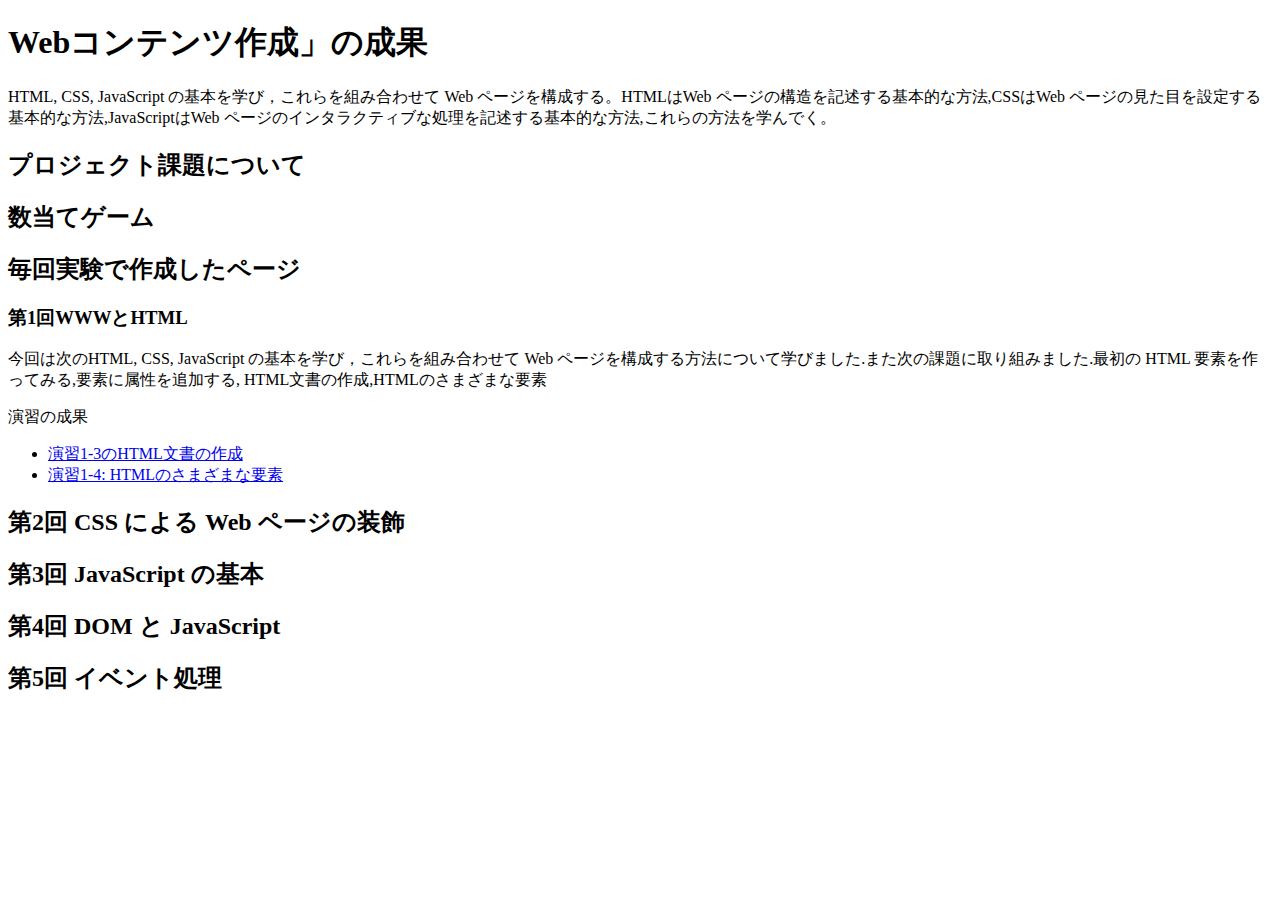
==== index.html @ 5756855f "課題" ====
<!DOCTYPE html>
<html>
  <head>
    <meta charset="utf-8">
    <title>My test page</title>
  </head>
  <body>
    <h1>Webコンテンツ作成」の成果</h1>
    <p>HTML, CSS, JavaScript の基本を学び，これらを組み合わせて Web ページを構成する。HTMLはWeb ページの構造を記述する基本的な方法,CSSはWeb ページの見た目を設定する基本的な方法,JavaScriptはWeb ページのインタラクティブな処理を記述する基本的な方法,これらの方法を学んでく。
    </p>
    <h2>プロジェクト課題について</h2>
    <h2>数当てゲーム</h2>
    <h2>毎回実験で作成したページ</h2>
    <h3>第1回WWWとHTML</h3>
    <p>今回は次のHTML, CSS, JavaScript の基本を学び，これらを組み合わせて Web ページを構成する方法について学びました.また次の課題に取り組みました.最初の HTML 要素を作ってみる,要素に属性を追加する, HTML文書の作成,HTMLのさまざまな要素 </p>
    <p>演習の成果</p>
    <ul>
			<li> <a href ="practice-html/structure.html"
				title ="演習1-3のHTML文書の作成" 
				target="_blank">演習1-3のHTML文書の作成 </a> </li>
			 <li> <a href = "practice-html/elements.html"
			    title = "演習1-4: HTMLのさまざまな要素"
				target = "_blank">演習1-4: HTMLのさまざまな要素 </a></li>
    </ul>    
    <h2>第2回 CSS による Web ページの装飾</h2>
    <h2>第3回 JavaScript の基本</h2>
    <h2>第4回 DOM と JavaScript</h2>
    <h2>第5回 イベント処理</h2>
  </body>
</html>
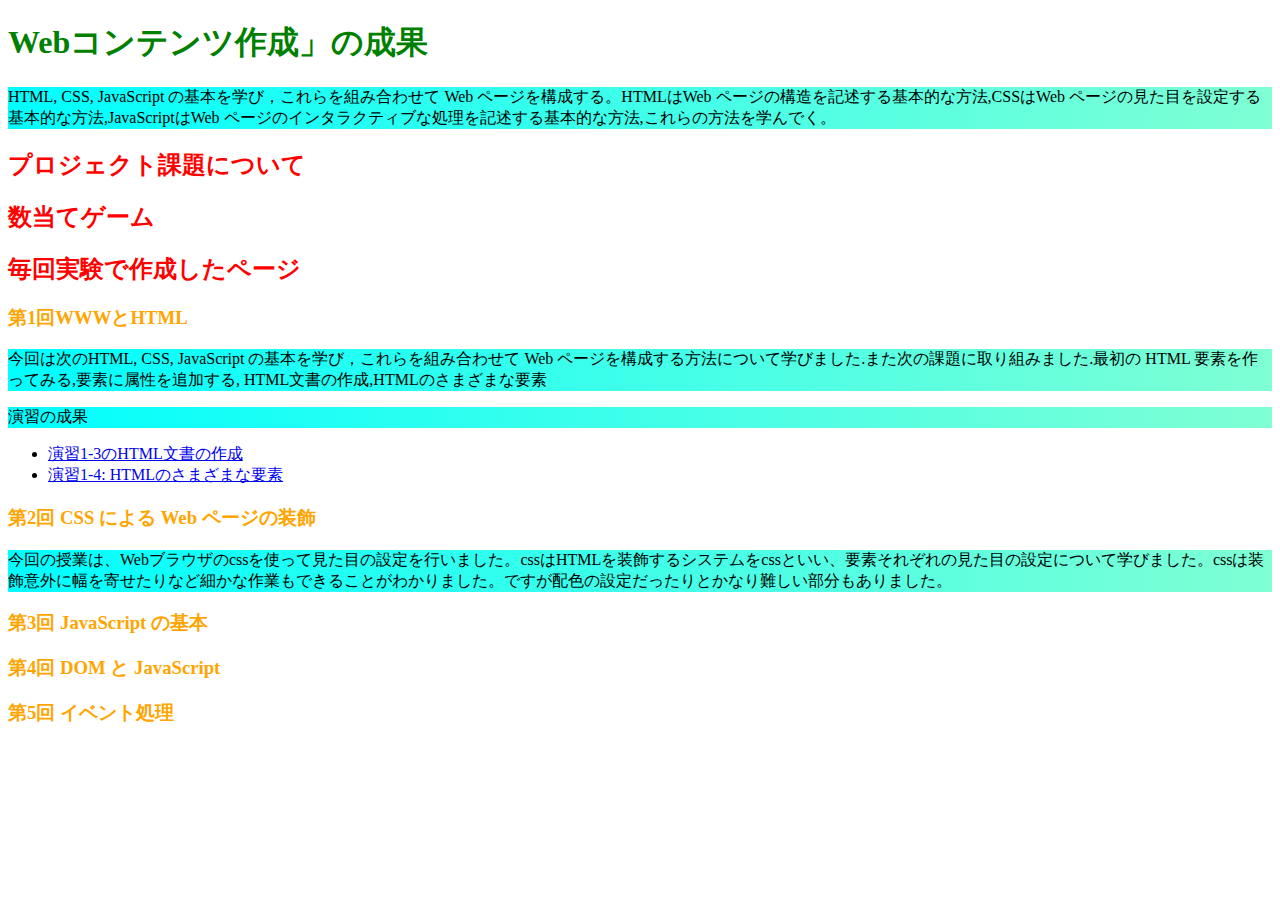
==== commit b9a282a3: "課題" ====
--- a/index.html
+++ b/index.html
@@ -3,6 +3,7 @@
   <head>
     <meta charset="utf-8">
     <title>My test page</title>
+    <link rel="stylesheet" href="index.html.css">
   </head>
   <body>
     <h1>Webコンテンツ作成」の成果</h1>
@@ -22,9 +23,10 @@
 			    title = "演習1-4: HTMLのさまざまな要素"
 				target = "_blank">演習1-4: HTMLのさまざまな要素 </a></li>
     </ul>    
-    <h2>第2回 CSS による Web ページの装飾</h2>
-    <h2>第3回 JavaScript の基本</h2>
-    <h2>第4回 DOM と JavaScript</h2>
-    <h2>第5回 イベント処理</h2>
+    <h3>第2回 CSS による Web ページの装飾</h3>
+    <p>今回の授業は、Webブラウザのcssを使って見た目の設定を行いました。cssはHTMLを装飾するシステムをcssといい、要素それぞれの見た目の設定について学びました。cssは装飾意外に幅を寄せたりなど細かな作業もできることがわかりました。ですが配色の設定だったりとかなり難しい部分もありました。<p>
+    <h3>第3回 JavaScript の基本</h3>
+    <h3>第4回 DOM と JavaScript</h3>
+    <h3>第5回 イベント処理</h3>
   </body>
 </html>--- a/index.html.css
+++ b/index.html.css
@@ -0,0 +1,12 @@
+h1{
+    color:green;
+}
+h2{
+    color:red;
+}
+h3{
+     color:orange;
+}
+p{
+    background: linear-gradient(to right,aqua,aquamarine);
+}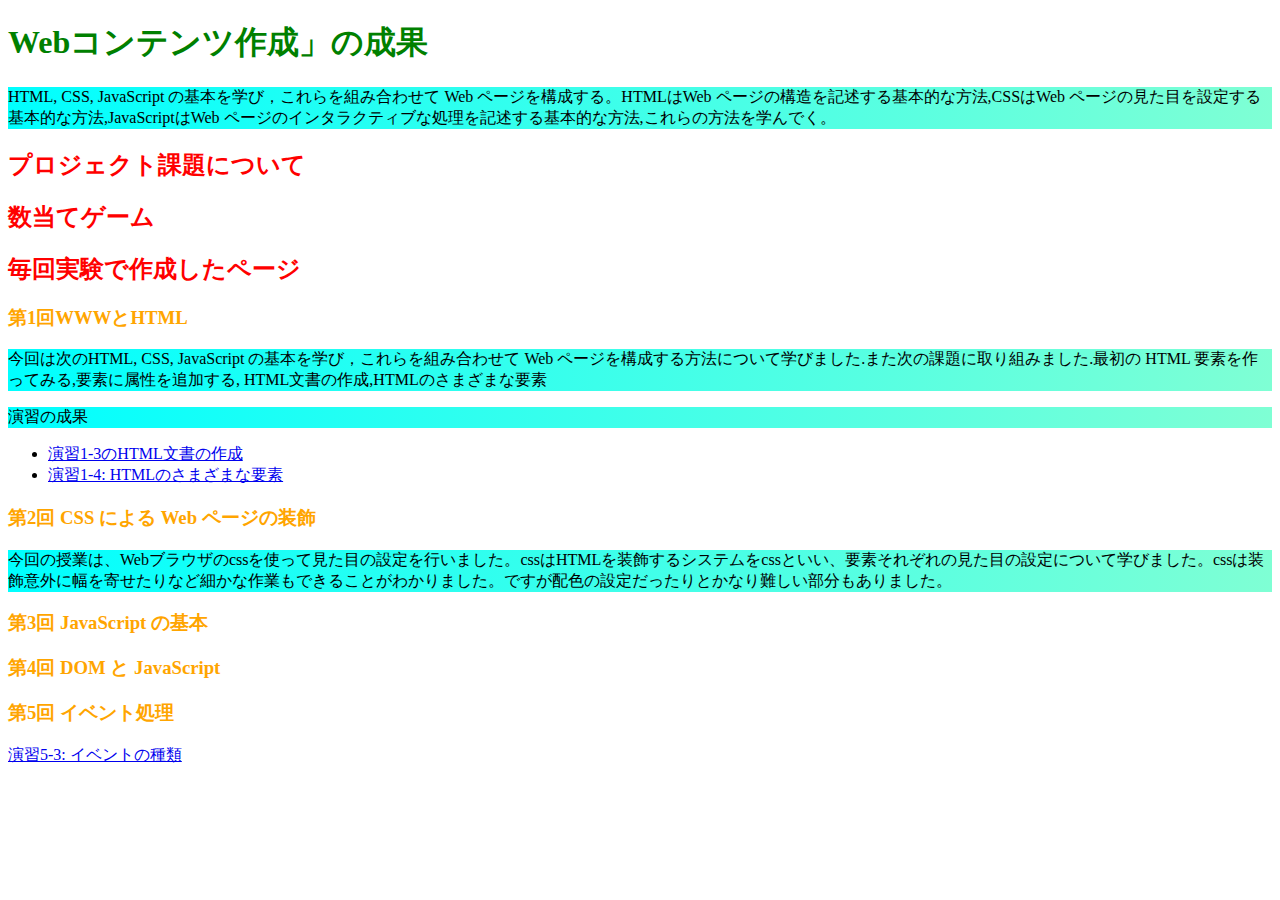
==== commit 2c8c916a: "07_06" ====
--- a/index.html
+++ b/index.html
@@ -28,5 +28,8 @@
     <h3>第3回 JavaScript の基本</h3>
     <h3>第4回 DOM と JavaScript</h3>
     <h3>第5回 イベント処理</h3>
+    <li> <a href = "practice-event/event-list.html"
+      title = "演習5-3: イベントの種類"
+      target = "_blank">演習5-3: イベントの種類 </a></li>
   </body>
 </html>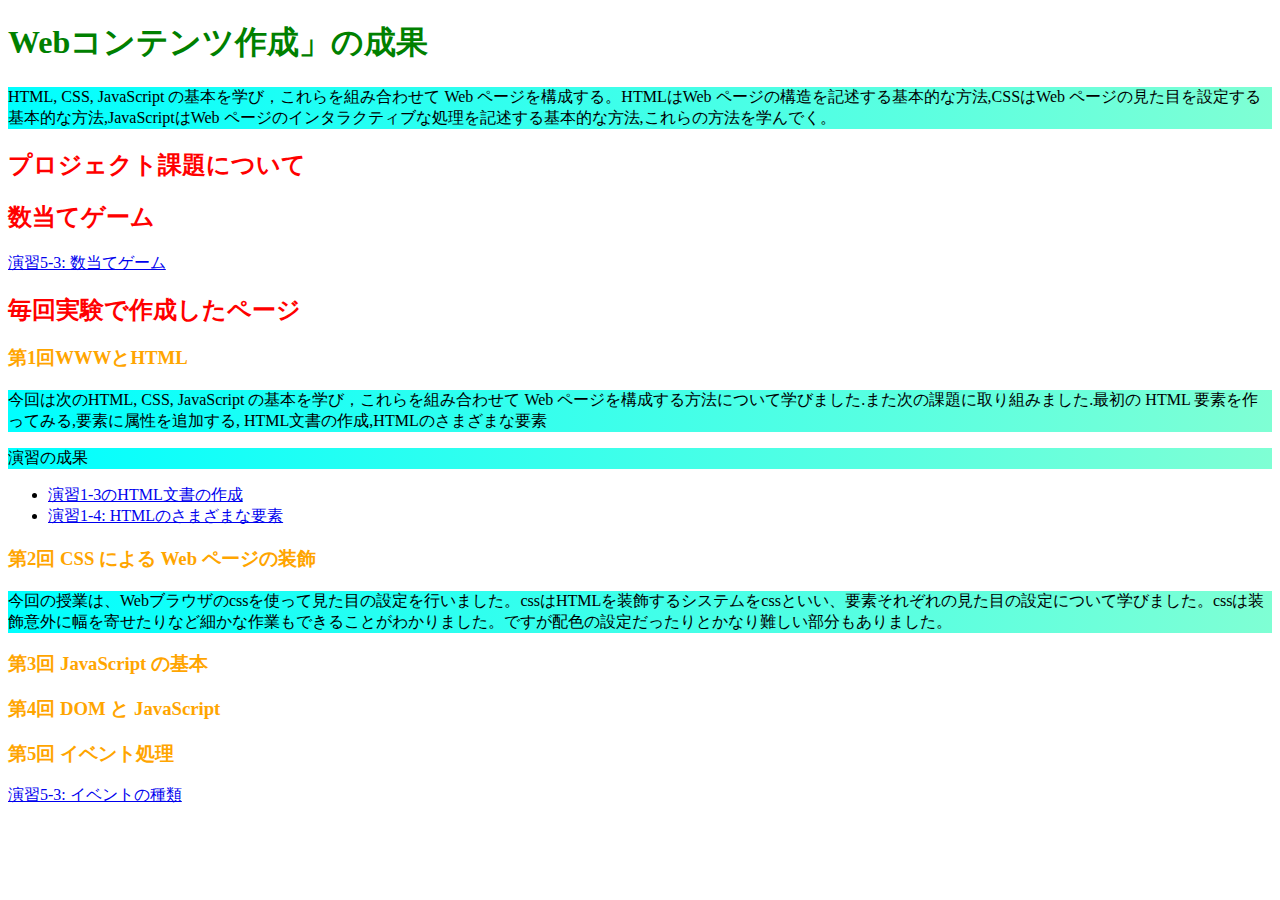
==== commit 61839a76: "index" ====
--- a/index.html
+++ b/index.html
@@ -11,6 +11,9 @@
     </p>
     <h2>プロジェクト課題について</h2>
     <h2>数当てゲーム</h2>
+    <li> <a href = "practice-event/event-list.html"
+      title = "数当てゲーム: 数当てゲーム"
+      target = "_blank">演習5-3: 数当てゲーム </a></li>
     <h2>毎回実験で作成したページ</h2>
     <h3>第1回WWWとHTML</h3>
     <p>今回は次のHTML, CSS, JavaScript の基本を学び，これらを組み合わせて Web ページを構成する方法について学びました.また次の課題に取り組みました.最初の HTML 要素を作ってみる,要素に属性を追加する, HTML文書の作成,HTMLのさまざまな要素 </p>
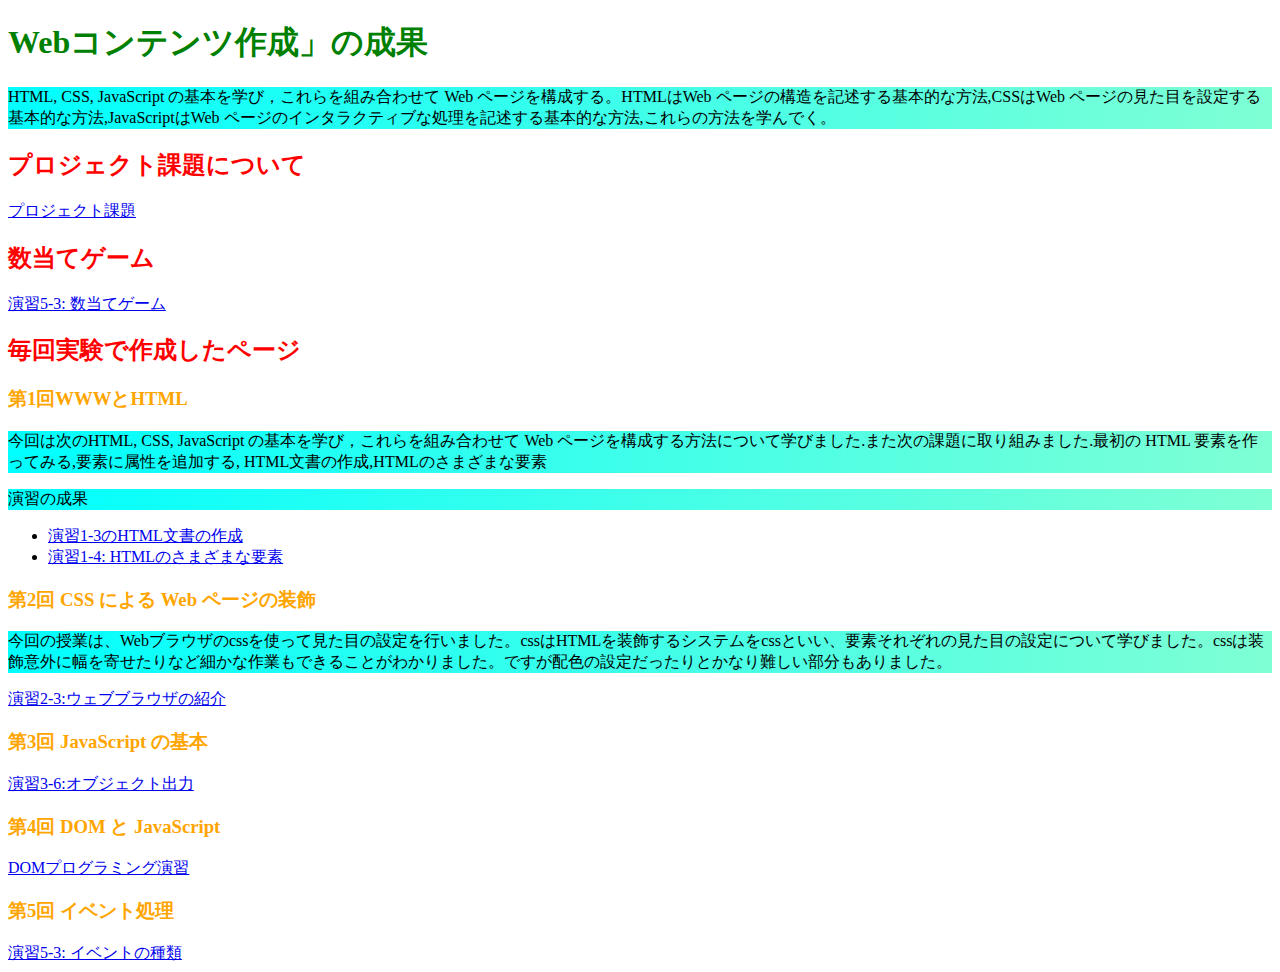
==== commit d8b9b4da: "0726" ====
--- a/index.html
+++ b/index.html
@@ -10,8 +10,11 @@
     <p>HTML, CSS, JavaScript の基本を学び，これらを組み合わせて Web ページを構成する。HTMLはWeb ページの構造を記述する基本的な方法,CSSはWeb ページの見た目を設定する基本的な方法,JavaScriptはWeb ページのインタラクティブな処理を記述する基本的な方法,これらの方法を学んでく。
     </p>
     <h2>プロジェクト課題について</h2>
+    <li> <a href = "practice-kadai/project.html"
+      title = "天気"
+      target = "_blank">プロジェクト課題</a></li>
     <h2>数当てゲーム</h2>
-    <li> <a href = "practice-event/event-list.html"
+    <li> <a href = "practice-kadai/kazuate.html"
       title = "数当てゲーム: 数当てゲーム"
       target = "_blank">演習5-3: 数当てゲーム </a></li>
     <h2>毎回実験で作成したページ</h2>
@@ -19,17 +22,28 @@
     <p>今回は次のHTML, CSS, JavaScript の基本を学び，これらを組み合わせて Web ページを構成する方法について学びました.また次の課題に取り組みました.最初の HTML 要素を作ってみる,要素に属性を追加する, HTML文書の作成,HTMLのさまざまな要素 </p>
     <p>演習の成果</p>
     <ul>
-			<li> <a href ="practice-html/structure.html"
-				title ="演習1-3のHTML文書の作成" 
-				target="_blank">演習1-3のHTML文書の作成 </a> </li>
-			 <li> <a href = "practice-html/elements.html"
-			    title = "演習1-4: HTMLのさまざまな要素"
-				target = "_blank">演習1-4: HTMLのさまざまな要素 </a></li>
+		<li> <a href ="practice-html/structure.html"
+			title ="演習1-3のHTML文書の作成" 
+			target="_blank">演習1-3のHTML文書の作成 </a> </li>
+		<li> <a href = "practice-html/elements.html"
+			title = "演習1-4: HTMLのさまざまな要素"
+			target = "_blank">演習1-4: HTMLのさまざまな要素 </a></li>
     </ul>    
     <h3>第2回 CSS による Web ページの装飾</h3>
     <p>今回の授業は、Webブラウザのcssを使って見た目の設定を行いました。cssはHTMLを装飾するシステムをcssといい、要素それぞれの見た目の設定について学びました。cssは装飾意外に幅を寄せたりなど細かな作業もできることがわかりました。ですが配色の設定だったりとかなり難しい部分もありました。<p>
+      <li> <a href = "practice-css/browser-intro.html"
+        title = "2-3"
+        target = "_blank">演習2-3:ウェブブラウザの紹介</a></li>
     <h3>第3回 JavaScript の基本</h3>
+    <li> <a href = "practice-js/obj-practice.html"
+      title = "2-3"
+      target = "_blank">演習3-6:オブジェクト出力</a></li>
+
     <h3>第4回 DOM と JavaScript</h3>
+    <li> <a href = "practice-dom/dom-exercise.html"
+      title = "DOM"
+      target = "_blank">DOMプログラミング演習</a></li>
+    
     <h3>第5回 イベント処理</h3>
     <li> <a href = "practice-event/event-list.html"
       title = "演習5-3: イベントの種類"
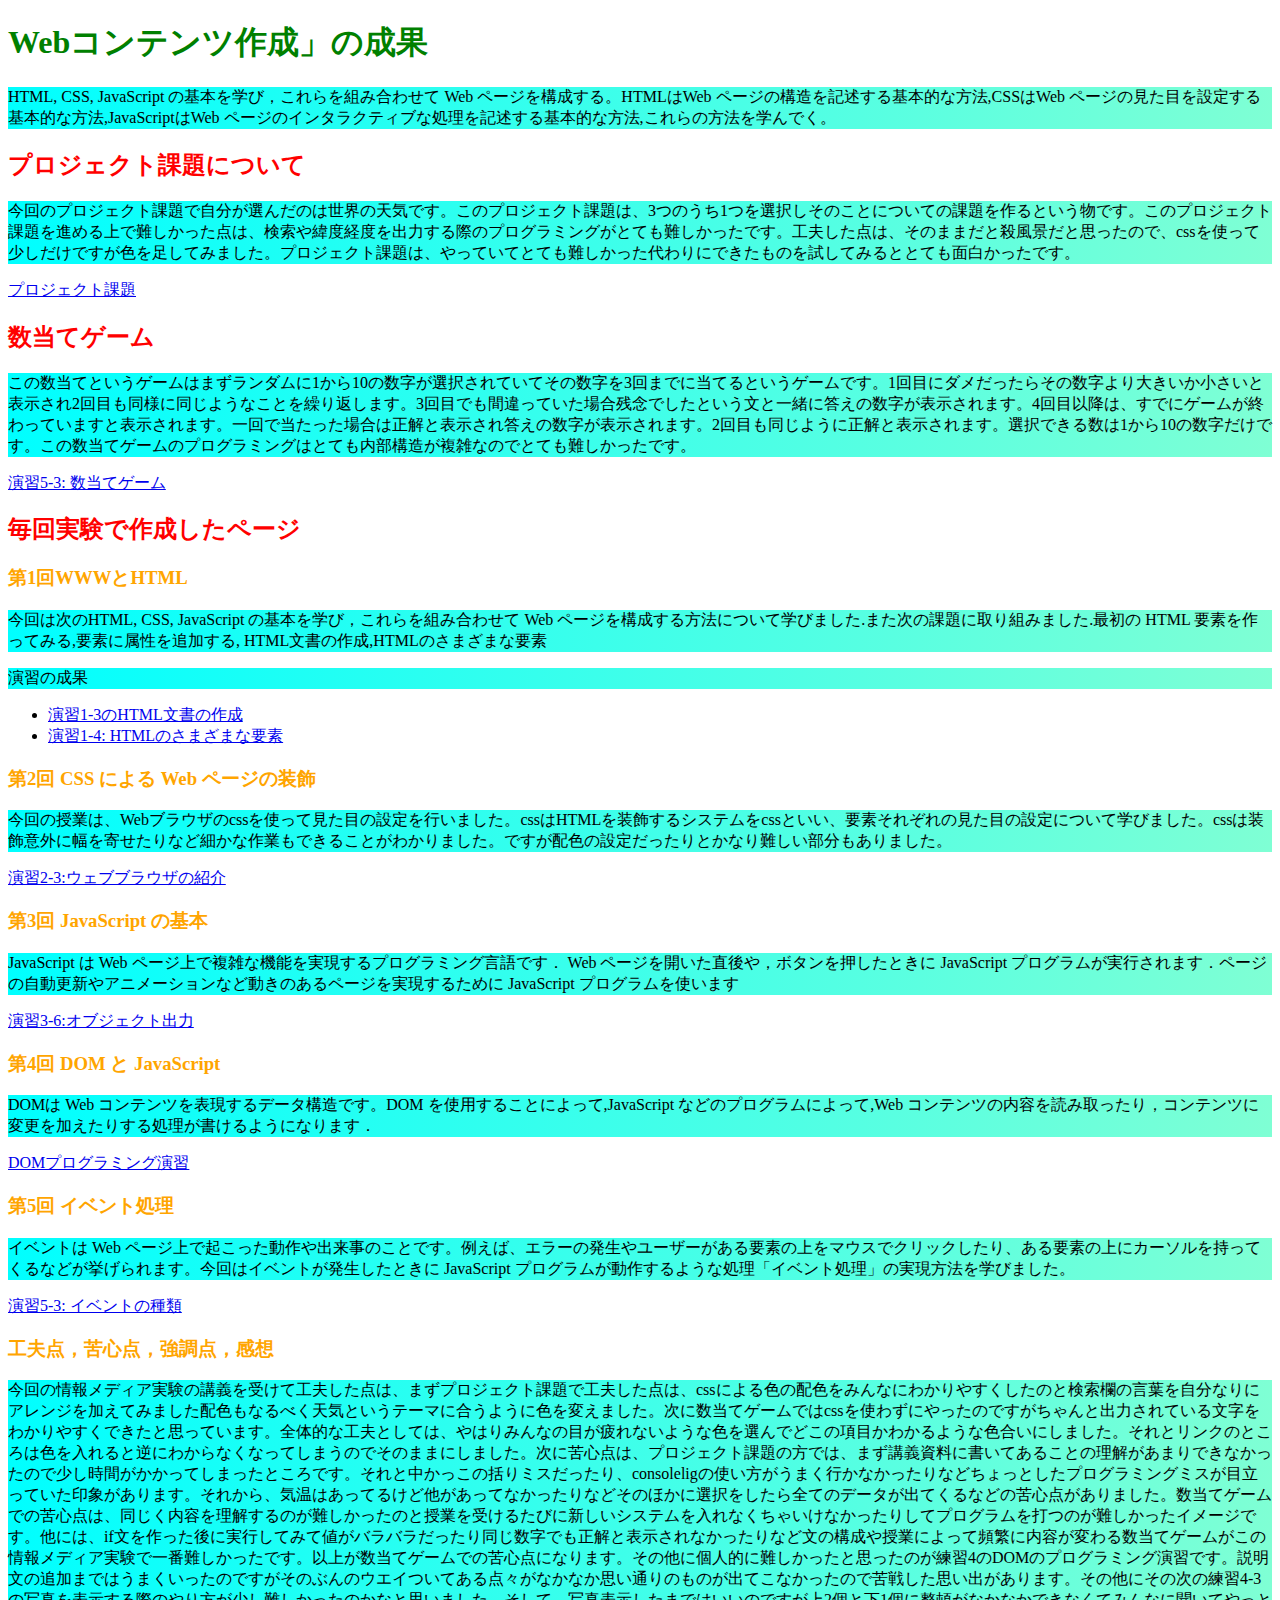
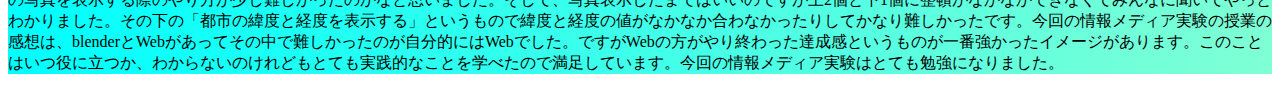
==== commit bff39c32: "レポート課題" ====
--- a/index.html
+++ b/index.html
@@ -10,10 +10,12 @@
     <p>HTML, CSS, JavaScript の基本を学び，これらを組み合わせて Web ページを構成する。HTMLはWeb ページの構造を記述する基本的な方法,CSSはWeb ページの見た目を設定する基本的な方法,JavaScriptはWeb ページのインタラクティブな処理を記述する基本的な方法,これらの方法を学んでく。
     </p>
     <h2>プロジェクト課題について</h2>
+    <p>今回のプロジェクト課題で自分が選んだのは世界の天気です。このプロジェクト課題は、3つのうち1つを選択しそのことについての課題を作るという物です。このプロジェクト課題を進める上で難しかった点は、検索や緯度経度を出力する際のプログラミングがとても難しかったです。工夫した点は、そのままだと殺風景だと思ったので、cssを使って少しだけですが色を足してみました。プロジェクト課題は、やっていてとても難しかった代わりにできたものを試してみるととても面白かったです。</p>
     <li> <a href = "practice-kadai/project.html"
       title = "天気"
       target = "_blank">プロジェクト課題</a></li>
     <h2>数当てゲーム</h2>
+    <P>この数当てというゲームはまずランダムに1から10の数字が選択されていてその数字を3回までに当てるというゲームです。1回目にダメだったらその数字より大きいか小さいと表示され2回目も同様に同じようなことを繰り返します。3回目でも間違っていた場合残念でしたという文と一緒に答えの数字が表示されます。4回目以降は、すでにゲームが終わっていますと表示されます。一回で当たった場合は正解と表示され答えの数字が表示されます。2回目も同じように正解と表示されます。選択できる数は1から10の数字だけです。この数当てゲームのプログラミングはとても内部構造が複雑なのでとても難しかったです。</P>
     <li> <a href = "practice-kadai/kazuate.html"
       title = "数当てゲーム: 数当てゲーム"
       target = "_blank">演習5-3: 数当てゲーム </a></li>
@@ -35,18 +37,23 @@
         title = "2-3"
         target = "_blank">演習2-3:ウェブブラウザの紹介</a></li>
     <h3>第3回 JavaScript の基本</h3>
+    <p>JavaScript は Web ページ上で複雑な機能を実現するプログラミング言語です． Web ページを開いた直後や，ボタンを押したときに JavaScript プログラムが実行されます．ページの自動更新やアニメーションなど動きのあるページを実現するために JavaScript プログラムを使います</p>
     <li> <a href = "practice-js/obj-practice.html"
       title = "2-3"
       target = "_blank">演習3-6:オブジェクト出力</a></li>
 
     <h3>第4回 DOM と JavaScript</h3>
+    <P>DOMは Web コンテンツを表現するデータ構造です。DOM を使用することによって,JavaScript などのプログラムによって,Web コンテンツの内容を読み取ったり，コンテンツに変更を加えたりする処理が書けるようになります．</P>
     <li> <a href = "practice-dom/dom-exercise.html"
       title = "DOM"
       target = "_blank">DOMプログラミング演習</a></li>
     
     <h3>第5回 イベント処理</h3>
+    <p>イベントは Web ページ上で起こった動作や出来事のことです。例えば、エラーの発生やユーザーがある要素の上をマウスでクリックしたり、ある要素の上にカーソルを持ってくるなどが挙げられます。今回はイベントが発生したときに JavaScript プログラムが動作するような処理「イベント処理」の実現方法を学びました。</p>
     <li> <a href = "practice-event/event-list.html"
       title = "演習5-3: イベントの種類"
       target = "_blank">演習5-3: イベントの種類 </a></li>
+    <h3>工夫点，苦心点，強調点，感想</h3>
+    <p>今回の情報メディア実験の講義を受けて工夫した点は、まずプロジェクト課題で工夫した点は、cssによる色の配色をみんなにわかりやすくしたのと検索欄の言葉を自分なりにアレンジを加えてみました配色もなるべく天気というテーマに合うように色を変えました。次に数当てゲームではcssを使わずにやったのですがちゃんと出力されている文字をわかりやすくできたと思っています。全体的な工夫としては、やはりみんなの目が疲れないような色を選んでどこの項目かわかるような色合いにしました。それとリンクのところは色を入れると逆にわからなくなってしまうのでそのままにしました。次に苦心点は、プロジェクト課題の方では、まず講義資料に書いてあることの理解があまりできなかったので少し時間がかかってしまったところです。それと中かっこの括りミスだったり、consoleligの使い方がうまく行かなかったりなどちょっとしたプログラミングミスが目立っていた印象があります。それから、気温はあってるけど他があってなかったりなどそのほかに選択をしたら全てのデータが出てくるなどの苦心点がありました。数当てゲームでの苦心点は、同じく内容を理解するのが難しかったのと授業を受けるたびに新しいシステムを入れなくちゃいけなかったりしてプログラムを打つのが難しかったイメージです。他には、if文を作った後に実行してみて値がバラバラだったり同じ数字でも正解と表示されなかったりなど文の構成や授業によって頻繁に内容が変わる数当てゲームがこの情報メディア実験で一番難しかったです。以上が数当てゲームでの苦心点になります。その他に個人的に難しかったと思ったのが練習4のDOMのプログラミング演習です。説明文の追加まではうまくいったのですがそのぶんのウエイついてある点々がなかなか思い通りのものが出てこなかったので苦戦した思い出があります。その他にその次の練習4-3の写真を表示する際のやり方が少し難しかったのかなと思いました。そして、写真表示したまではいいのですが上2個と下1個に整頓がなかなかできなくてみんなに聞いてやっとわかりました。その下の「都市の緯度と経度を表示する」というもので緯度と経度の値がなかなか合わなかったりしてかなり難しかったです。今回の情報メディア実験の授業の感想は、blenderとWebがあってその中で難しかったのが自分的にはWebでした。ですがWebの方がやり終わった達成感というものが一番強かったイメージがあります。このことはいつ役に立つか、わからないのけれどもとても実践的なことを学べたので満足しています。今回の情報メディア実験はとても勉強になりました。</p>
   </body>
 </html>